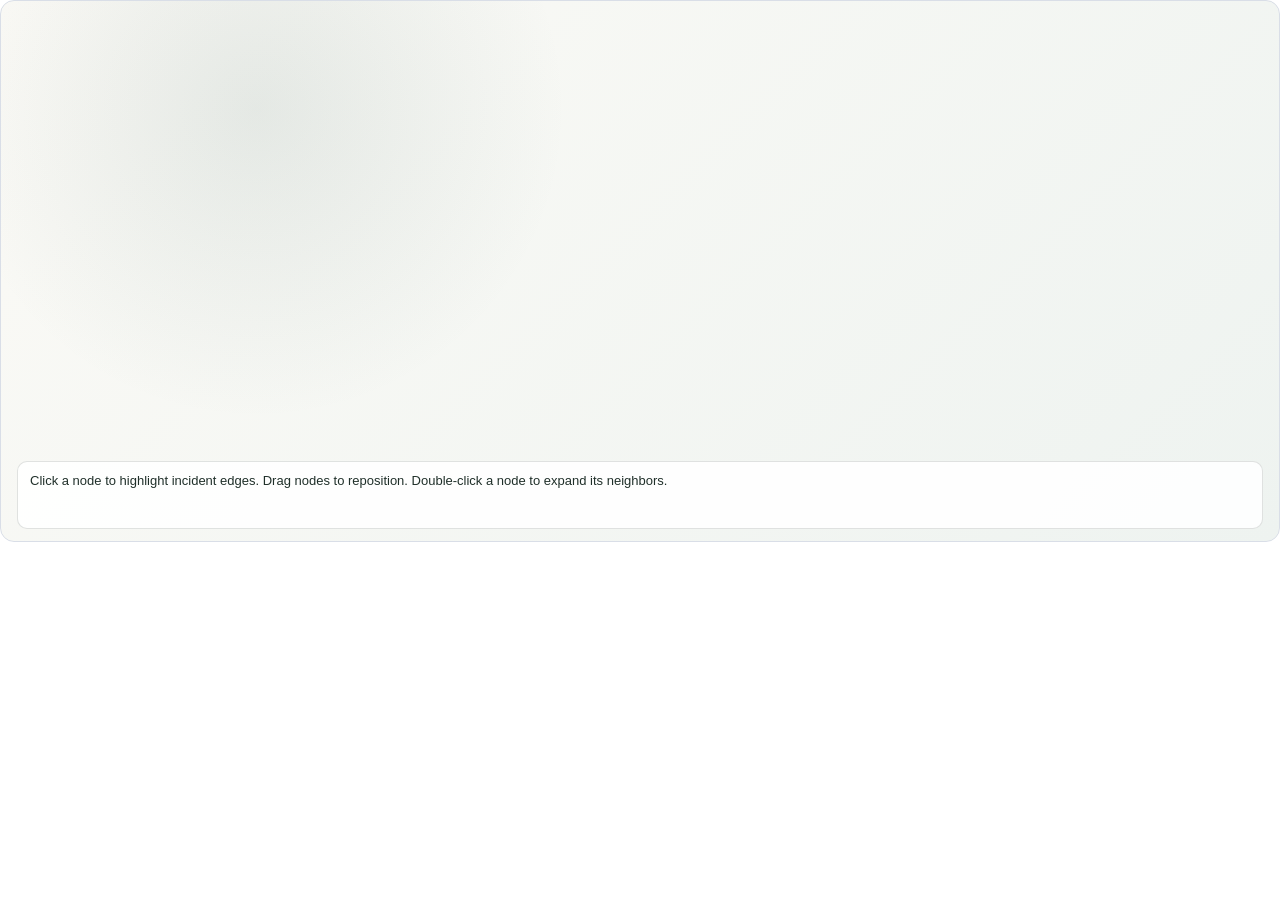
==== explorer/frontend/components/subgraph/index.html @ 3111c1e2 "first pass of the toolkit" ====
<!doctype html>
<html lang="en">
  <head>
    <meta charset="UTF-8" />
    <style>
      html,
      body {
        margin: 0;
        padding: 0;
        overflow: hidden;
        font-family: ui-sans-serif, system-ui, sans-serif;
      }

      #graph-shell {
        height: 540px;
        border: 1px solid #d9dee7;
        border-radius: 14px;
        background:
          radial-gradient(circle at 20% 20%, rgba(53, 91, 83, 0.10), transparent 28%),
          linear-gradient(135deg, #fbfaf6 0%, #eef3f0 100%);
        overflow: hidden;
        position: relative;
      }

      #kg-subgraph {
        width: 100%;
        height: 455px;
        cursor: default;
        user-select: none;
      }

      #node-details {
        position: absolute;
        left: 16px;
        right: 16px;
        bottom: 12px;
        min-height: 46px;
        padding: 10px 12px;
        border-radius: 10px;
        background: rgba(255, 255, 255, 0.88);
        border: 1px solid rgba(35, 49, 43, 0.14);
        font: 13px/1.35 sans-serif;
        color: #20302a;
      }

      .edge {
        stroke: #9ba8a1;
        stroke-width: 1.5;
        opacity: 0.55;
      }

      .edge.active {
        stroke: #c05a2b;
        stroke-width: 3;
        opacity: 0.95;
      }

      .edge-label {
        fill: #66736d;
        font: 10px sans-serif;
        pointer-events: none;
      }

      .node circle {
        stroke: #20302a;
        stroke-width: 1.5;
        cursor: grab;
      }

      .node.dragging circle {
        cursor: grabbing;
        stroke-width: 4;
      }

      .node.focus circle {
        fill: #2f6f63;
      }

      .node.context circle {
        fill: #d8a03d;
      }

      .node.active circle {
        stroke: #c05a2b;
        stroke-width: 4;
      }

      .node text {
        fill: #17231e;
        font: 12px sans-serif;
        pointer-events: none;
        paint-order: stroke;
        stroke: #fbfaf6;
        stroke-width: 4px;
      }
    </style>
  </head>
  <body>
    <div id="graph-shell">
      <svg id="kg-subgraph" viewBox="0 0 1000 640" role="img"></svg>
      <div id="node-details">
        Click a node to highlight incident edges. Drag nodes to reposition. Double-click a node to expand its neighbors.
      </div>
    </div>

    <script>
      const Streamlit = {
        setComponentReady() {
          window.parent.postMessage(
            { isStreamlitMessage: true, type: "streamlit:componentReady", apiVersion: 1 },
            "*",
          );
        },
        setFrameHeight(height) {
          window.parent.postMessage(
            { isStreamlitMessage: true, type: "streamlit:setFrameHeight", height },
            "*",
          );
        },
        setComponentValue(value) {
          window.parent.postMessage(
            {
              isStreamlitMessage: true,
              type: "streamlit:setComponentValue",
              value,
              dataType: "json",
            },
            "*",
          );
        },
      };

      const ns = "http://www.w3.org/2000/svg";
      const svg = document.getElementById("kg-subgraph");
      const details = document.getElementById("node-details");
      let nodes = [];
      let edges = [];
      let positions = {};
      let dragging = null;
      let dragOffset = { x: 0, y: 0 };
      let lastClearNonce = null;

      function make(tag, attrs) {
        const el = document.createElementNS(ns, tag);
        Object.entries(attrs).forEach(([key, value]) => el.setAttribute(key, value));
        return el;
      }

      function svgPoint(event) {
        const point = svg.createSVGPoint();
        point.x = event.clientX;
        point.y = event.clientY;
        return point.matrixTransform(svg.getScreenCTM().inverse());
      }

      function render() {
        svg.replaceChildren();
        const edgeLayer = make("g", {});
        const labelLayer = make("g", {});
        const nodeLayer = make("g", {});
        svg.appendChild(edgeLayer);
        svg.appendChild(labelLayer);
        svg.appendChild(nodeLayer);

        edges.forEach(edge => {
          const source = positions[edge.source];
          const target = positions[edge.target];
          if (!source || !target) return;

          const line = make("line", {
            x1: source.x,
            y1: source.y,
            x2: target.x,
            y2: target.y,
            class: "edge",
            "data-source": edge.source,
            "data-target": edge.target,
          });
          edgeLayer.appendChild(line);

          const label = make("text", {
            x: (source.x + target.x) / 2,
            y: (source.y + target.y) / 2,
            class: "edge-label",
          });
          label.textContent = edge.label.replace("biolink:", "");
          labelLayer.appendChild(label);
        });

        nodes.forEach(node => {
          const pos = positions[node.id];
          if (!pos) return;

          const group = make("g", {
            class: "node " + (node.is_focus ? "focus" : "context"),
            transform: `translate(${pos.x}, ${pos.y})`,
            "data-id": node.id,
          });
          const circle = make("circle", { r: node.is_focus ? 17 : 13 });
          const text = make("text", { x: 20, y: 4 });
          text.textContent = node.label.length > 38 ? node.label.slice(0, 35) + "..." : node.label;
          group.appendChild(circle);
          group.appendChild(text);
          group.addEventListener("click", () => selectNode(node));
          group.addEventListener("dblclick", event => {
            event.preventDefault();
            Streamlit.setComponentValue({
              action: "expand",
              node_id: node.id,
              positions,
              nonce: makeNonce(),
            });
          });
          group.addEventListener("pointerdown", event => startDrag(event, node, group));
          nodeLayer.appendChild(group);
        });
      }

      function redrawPositions() {
        edges.forEach(edge => {
          const source = positions[edge.source];
          const target = positions[edge.target];
          if (!source || !target) return;
          document
            .querySelectorAll(`.edge[data-source="${CSS.escape(edge.source)}"][data-target="${CSS.escape(edge.target)}"]`)
            .forEach(line => {
              line.setAttribute("x1", source.x);
              line.setAttribute("y1", source.y);
              line.setAttribute("x2", target.x);
              line.setAttribute("y2", target.y);
            });
        });

        document.querySelectorAll(".edge-label").forEach((label, index) => {
          const edge = edges[index];
          if (!edge) return;
          const source = positions[edge.source];
          const target = positions[edge.target];
          if (!source || !target) return;
          label.setAttribute("x", (source.x + target.x) / 2);
          label.setAttribute("y", (source.y + target.y) / 2);
        });
      }

      function startDrag(event, node, group) {
        event.preventDefault();
        group.setPointerCapture(event.pointerId);
        const point = svgPoint(event);
        dragging = { node, group, pointerId: event.pointerId };
        dragOffset = {
          x: point.x - positions[node.id].x,
          y: point.y - positions[node.id].y,
        };
        group.classList.add("dragging");
      }

      svg.addEventListener("pointermove", event => {
        if (!dragging) return;
        const point = svgPoint(event);
        const next = {
          x: Math.max(24, Math.min(976, point.x - dragOffset.x)),
          y: Math.max(24, Math.min(430, point.y - dragOffset.y)),
        };
        positions[dragging.node.id] = next;
        dragging.group.setAttribute("transform", `translate(${next.x}, ${next.y})`);
        redrawPositions();
      });

      svg.addEventListener("pointerup", event => {
        if (!dragging) return;
        dragging.group.releasePointerCapture(event.pointerId);
        dragging.group.classList.remove("dragging");
        dragging = null;
        Streamlit.setComponentValue({
          action: "layout",
          positions,
          nonce: makeNonce(),
        });
      });

      function selectNode(node) {
        document.querySelectorAll(".node").forEach(el => el.classList.remove("active"));
        document.querySelectorAll(".edge").forEach(el => el.classList.remove("active"));
        document.querySelector(`.node[data-id="${CSS.escape(node.id)}"]`)?.classList.add("active");
        const incident = edges.filter(edge => edge.source === node.id || edge.target === node.id);
        incident.forEach(edge => {
          document
            .querySelectorAll(`.edge[data-source="${CSS.escape(edge.source)}"][data-target="${CSS.escape(edge.target)}"]`)
            .forEach(el => el.classList.add("active"));
        });
        const labelText = (node.labels || []).join(", ");
        details.innerHTML = `<strong>${node.label}</strong><br/>${labelText}<br/>Connected edges in view: ${incident.length}<br/>Double-click this node to expand its neighbors.`;
      }

      function clearSelection() {
        document.querySelectorAll(".node").forEach(el => el.classList.remove("active"));
        document.querySelectorAll(".edge").forEach(el => el.classList.remove("active"));
        details.textContent =
          "Click a node to highlight incident edges. Drag nodes to reposition. Double-click a node to expand its neighbors.";
      }

      function makeNonce() {
        return `${Date.now()}-${Math.random().toString(16).slice(2)}`;
      }

      window.addEventListener("message", event => {
        if (!event.data || event.data.type !== "streamlit:render") return;
        nodes = event.data.args.nodes || [];
        edges = event.data.args.edges || [];
        positions = event.data.args.positions || {};
        render();
        if (event.data.args.clear_nonce !== lastClearNonce) {
          lastClearNonce = event.data.args.clear_nonce;
          clearSelection();
        }
        Streamlit.setFrameHeight(560);
      });

      Streamlit.setComponentReady();
      Streamlit.setFrameHeight(560);
    </script>
  </body>
</html>
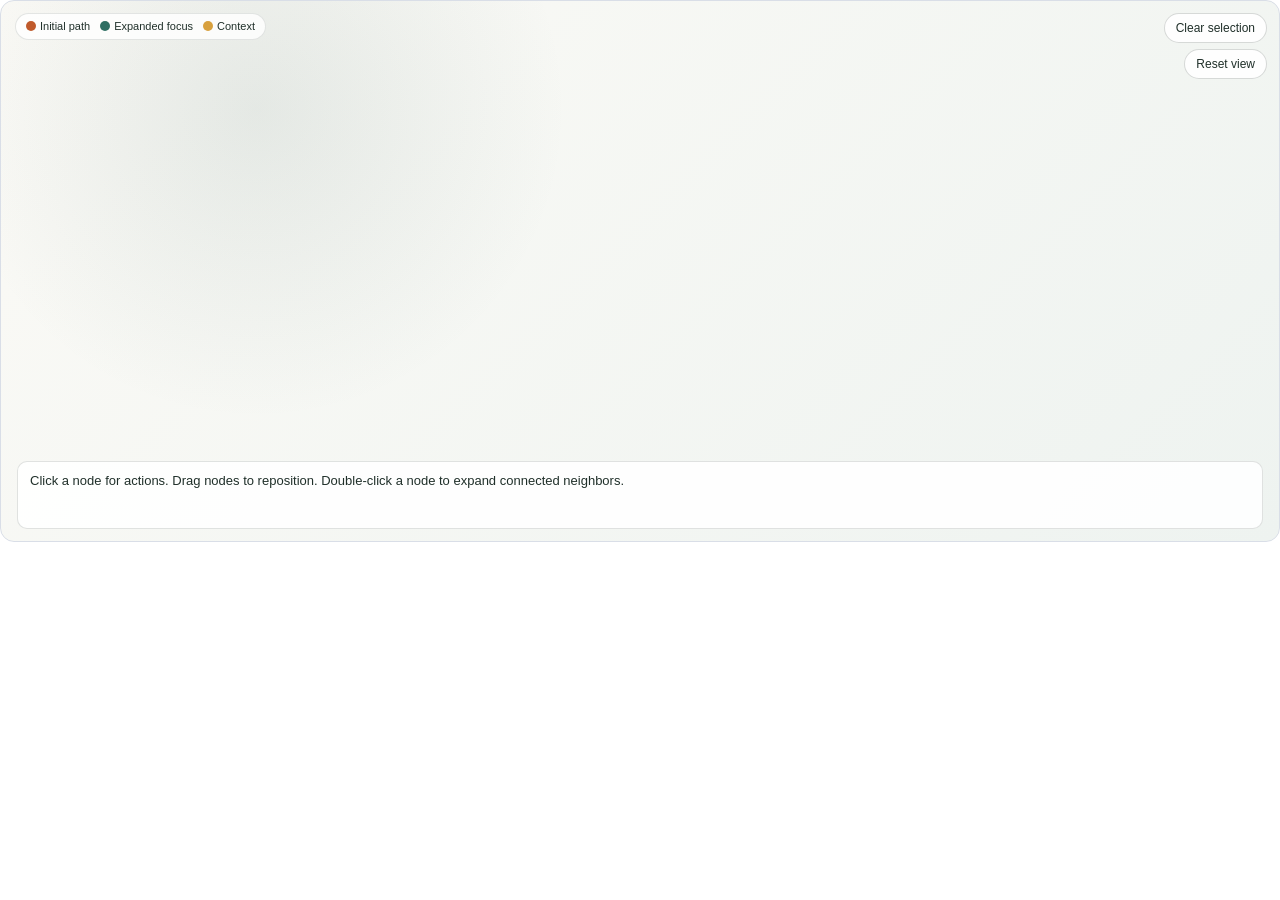
==== commit ec560aad: "get it working locally" ====
--- a/explorer/frontend/components/subgraph/index.html
+++ b/explorer/frontend/components/subgraph/index.html
@@ -22,11 +22,90 @@
         position: relative;
       }
 
+      #clear-selection {
+        position: absolute;
+        top: 12px;
+        right: 12px;
+        z-index: 2;
+        border: 1px solid rgba(35, 49, 43, 0.18);
+        border-radius: 999px;
+        background: rgba(255, 255, 255, 0.9);
+        color: #20302a;
+        cursor: pointer;
+        font: 12px/1 sans-serif;
+        padding: 8px 11px;
+      }
+
+      #reset-view {
+        position: absolute;
+        top: 48px;
+        right: 12px;
+        z-index: 2;
+        border: 1px solid rgba(35, 49, 43, 0.18);
+        border-radius: 999px;
+        background: rgba(255, 255, 255, 0.9);
+        color: #20302a;
+        cursor: pointer;
+        font: 12px/1 sans-serif;
+        padding: 8px 11px;
+      }
+
+      #reset-view:hover {
+        background: #ffffff;
+        border-color: rgba(35, 49, 43, 0.32);
+      }
+
+      #clear-selection:hover {
+        background: #ffffff;
+        border-color: rgba(35, 49, 43, 0.32);
+      }
+
+      #legend {
+        position: absolute;
+        top: 12px;
+        left: 14px;
+        z-index: 2;
+        display: flex;
+        gap: 10px;
+        align-items: center;
+        border: 1px solid rgba(35, 49, 43, 0.12);
+        border-radius: 999px;
+        background: rgba(255, 255, 255, 0.82);
+        color: #20302a;
+        font: 11px/1 sans-serif;
+        padding: 7px 10px;
+      }
+
+      .legend-mark {
+        display: inline-block;
+        width: 10px;
+        height: 10px;
+        border-radius: 999px;
+        margin-right: 4px;
+        vertical-align: -1px;
+      }
+
+      .legend-path {
+        background: #c05a2b;
+      }
+
+      .legend-focus {
+        background: #2f6f63;
+      }
+
+      .legend-context {
+        background: #d8a03d;
+      }
+
       #kg-subgraph {
         width: 100%;
         height: 455px;
-        cursor: default;
+        cursor: grab;
         user-select: none;
+      }
+
+      #kg-subgraph.panning {
+        cursor: grabbing;
       }
 
       #node-details {
@@ -49,8 +128,20 @@
         opacity: 0.55;
       }
 
+      .edge.path {
+        stroke: #c05a2b;
+        stroke-width: 4;
+        opacity: 0.98;
+      }
+
+      .edge.semantic {
+        stroke: #5577b8;
+        stroke-dasharray: 7 5;
+        opacity: 0.75;
+      }
+
       .edge.active {
-        stroke: #c05a2b;
+        stroke: #1f2937;
         stroke-width: 3;
         opacity: 0.95;
       }
@@ -80,8 +171,12 @@
         fill: #d8a03d;
       }
 
+      .node.path circle {
+        fill: #c05a2b;
+      }
+
       .node.active circle {
-        stroke: #c05a2b;
+        stroke: #1f2937;
         stroke-width: 4;
       }
 
@@ -97,9 +192,16 @@
   </head>
   <body>
     <div id="graph-shell">
+      <div id="legend">
+        <span><span class="legend-mark legend-path"></span>Initial path</span>
+        <span><span class="legend-mark legend-focus"></span>Expanded focus</span>
+        <span><span class="legend-mark legend-context"></span>Context</span>
+      </div>
+      <button id="clear-selection" type="button">Clear selection</button>
+      <button id="reset-view" type="button">Reset view</button>
       <svg id="kg-subgraph" viewBox="0 0 1000 640" role="img"></svg>
       <div id="node-details">
-        Click a node to highlight incident edges. Drag nodes to reposition. Double-click a node to expand its neighbors.
+        Click a node for actions. Drag nodes to reposition. Double-click a node to expand connected neighbors.
       </div>
     </div>
 
@@ -137,8 +239,13 @@
       let edges = [];
       let positions = {};
       let dragging = null;
+      let panning = null;
       let dragOffset = { x: 0, y: 0 };
-      let lastClearNonce = null;
+      let suppressNextClick = false;
+      let lastMessage = "";
+      const defaultViewBox = { x: 0, y: 0, width: 1000, height: 640 };
+      let viewBox = { ...defaultViewBox };
+      const nodeMargin = 24;
 
       function make(tag, attrs) {
         const el = document.createElementNS(ns, tag);
@@ -155,6 +262,7 @@
 
       function render() {
         svg.replaceChildren();
+        applyViewBox();
         const edgeLayer = make("g", {});
         const labelLayer = make("g", {});
         const nodeLayer = make("g", {});
@@ -172,7 +280,8 @@
             y1: source.y,
             x2: target.x,
             y2: target.y,
-            class: "edge",
+            class: edgeClass(edge),
+            "data-id": edge.id,
             "data-source": edge.source,
             "data-target": edge.target,
           });
@@ -183,7 +292,7 @@
             y: (source.y + target.y) / 2,
             class: "edge-label",
           });
-          label.textContent = edge.label.replace("biolink:", "");
+          label.textContent = edge.kind === "semantic" ? "similar" : edge.label.replace("biolink:", "");
           labelLayer.appendChild(label);
         });
 
@@ -192,20 +301,28 @@
           if (!pos) return;
 
           const group = make("g", {
-            class: "node " + (node.is_focus ? "focus" : "context"),
+            class: nodeClass(node),
             transform: `translate(${pos.x}, ${pos.y})`,
             "data-id": node.id,
           });
-          const circle = make("circle", { r: node.is_focus ? 17 : 13 });
+          const circle = make("circle", { r: node.is_path_node ? 18 : node.is_focus ? 16 : 13 });
           const text = make("text", { x: 20, y: 4 });
           text.textContent = node.label.length > 38 ? node.label.slice(0, 35) + "..." : node.label;
           group.appendChild(circle);
           group.appendChild(text);
-          group.addEventListener("click", () => selectNode(node));
+          group.addEventListener("click", () => {
+            if (suppressNextClick) return;
+            selectNode(node);
+          });
           group.addEventListener("dblclick", event => {
             event.preventDefault();
+            event.stopPropagation();
+            if (!node.unseen_neighbor_count) {
+              showMessage("No unseen connected neighbors to expand.");
+              return;
+            }
             Streamlit.setComponentValue({
-              action: "expand",
+              action: "expand_connected",
               node_id: node.id,
               positions,
               nonce: makeNonce(),
@@ -216,19 +333,31 @@
         });
       }
 
+      function edgeClass(edge) {
+        const classes = ["edge"];
+        if (edge.is_path_edge) classes.push("path");
+        if (edge.kind === "semantic") classes.push("semantic");
+        return classes.join(" ");
+      }
+
+      function nodeClass(node) {
+        const classes = ["node"];
+        classes.push(node.is_focus ? "focus" : "context");
+        if (node.is_path_node) classes.push("path");
+        return classes.join(" ");
+      }
+
       function redrawPositions() {
         edges.forEach(edge => {
           const source = positions[edge.source];
           const target = positions[edge.target];
           if (!source || !target) return;
-          document
-            .querySelectorAll(`.edge[data-source="${CSS.escape(edge.source)}"][data-target="${CSS.escape(edge.target)}"]`)
-            .forEach(line => {
-              line.setAttribute("x1", source.x);
-              line.setAttribute("y1", source.y);
-              line.setAttribute("x2", target.x);
-              line.setAttribute("y2", target.y);
-            });
+          const line = document.querySelector(`.edge[data-id="${CSS.escape(edge.id)}"]`);
+          if (!line) return;
+          line.setAttribute("x1", source.x);
+          line.setAttribute("y1", source.y);
+          line.setAttribute("x2", target.x);
+          line.setAttribute("y2", target.y);
         });
 
         document.querySelectorAll(".edge-label").forEach((label, index) => {
@@ -244,9 +373,10 @@
 
       function startDrag(event, node, group) {
         event.preventDefault();
+        event.stopPropagation();
         group.setPointerCapture(event.pointerId);
         const point = svgPoint(event);
-        dragging = { node, group, pointerId: event.pointerId };
+        dragging = { node, group, pointerId: event.pointerId, moved: false };
         dragOffset = {
           x: point.x - positions[node.id].x,
           y: point.y - positions[node.id].y,
@@ -255,27 +385,62 @@
       }
 
       svg.addEventListener("pointermove", event => {
+        if (panning) {
+          const point = clientPoint(event);
+          const dx = point.x - panning.clientX;
+          const dy = point.y - panning.clientY;
+          const scaleX = viewBox.width / svg.clientWidth;
+          const scaleY = viewBox.height / svg.clientHeight;
+          viewBox.x = panning.viewBoxX - dx * scaleX;
+          viewBox.y = panning.viewBoxY - dy * scaleY;
+          applyViewBox();
+          return;
+        }
+
         if (!dragging) return;
         const point = svgPoint(event);
         const next = {
-          x: Math.max(24, Math.min(976, point.x - dragOffset.x)),
-          y: Math.max(24, Math.min(430, point.y - dragOffset.y)),
+          x: Math.max(nodeMargin, Math.min(defaultViewBox.width - nodeMargin, point.x - dragOffset.x)),
+          y: Math.max(nodeMargin, Math.min(defaultViewBox.height - nodeMargin, point.y - dragOffset.y)),
         };
         positions[dragging.node.id] = next;
+        dragging.moved = true;
         dragging.group.setAttribute("transform", `translate(${next.x}, ${next.y})`);
         redrawPositions();
       });
 
       svg.addEventListener("pointerup", event => {
+        if (panning) {
+          svg.releasePointerCapture(event.pointerId);
+          svg.classList.remove("panning");
+          panning = null;
+          return;
+        }
+
         if (!dragging) return;
         dragging.group.releasePointerCapture(event.pointerId);
         dragging.group.classList.remove("dragging");
+        suppressNextClick = dragging.moved;
         dragging = null;
-        Streamlit.setComponentValue({
-          action: "layout",
-          positions,
-          nonce: makeNonce(),
-        });
+        if (suppressNextClick) {
+          window.setTimeout(() => {
+            suppressNextClick = false;
+          }, 0);
+        }
+      });
+
+      svg.addEventListener("pointerdown", event => {
+        if (event.target.closest(".node")) return;
+        event.preventDefault();
+        svg.setPointerCapture(event.pointerId);
+        svg.classList.add("panning");
+        const point = clientPoint(event);
+        panning = {
+          clientX: point.x,
+          clientY: point.y,
+          viewBoxX: viewBox.x,
+          viewBoxY: viewBox.y,
+        };
       });
 
       function selectNode(node) {
@@ -284,23 +449,94 @@
         document.querySelector(`.node[data-id="${CSS.escape(node.id)}"]`)?.classList.add("active");
         const incident = edges.filter(edge => edge.source === node.id || edge.target === node.id);
         incident.forEach(edge => {
-          document
-            .querySelectorAll(`.edge[data-source="${CSS.escape(edge.source)}"][data-target="${CSS.escape(edge.target)}"]`)
-            .forEach(el => el.classList.add("active"));
+          document.querySelector(`.edge[data-id="${CSS.escape(edge.id)}"]`)?.classList.add("active");
         });
         const labelText = (node.labels || []).join(", ");
-        details.innerHTML = `<strong>${node.label}</strong><br/>${labelText}<br/>Connected edges in view: ${incident.length}<br/>Double-click this node to expand its neighbors.`;
+        details.innerHTML = `
+          <div><strong>${escapeHtml(node.label)}</strong></div>
+          <div>${escapeHtml(labelText)}</div>
+          <div>Connected edges in view: ${incident.length}</div>
+          <div>Unseen connected neighbors: ${node.unseen_neighbor_count || 0}</div>
+          <div style="margin-top: 8px; display: flex; gap: 8px; flex-wrap: wrap;">
+            <button type="button" data-action="expand_connected" data-node-id="${escapeAttr(node.id)}" ${node.unseen_neighbor_count ? "" : "data-noop='true'"}>Expand connected</button>
+            <button type="button" data-action="expand_similar" data-node-id="${escapeAttr(node.id)}">Expand similar</button>
+            <button type="button" data-action="collapse" data-node-id="${escapeAttr(node.id)}">Collapse / hide</button>
+          </div>
+        `;
       }
 
       function clearSelection() {
         document.querySelectorAll(".node").forEach(el => el.classList.remove("active"));
         document.querySelectorAll(".edge").forEach(el => el.classList.remove("active"));
         details.textContent =
-          "Click a node to highlight incident edges. Drag nodes to reposition. Double-click a node to expand its neighbors.";
+          "Click a node for actions. Drag nodes to reposition. Double-click a node to expand connected neighbors.";
+      }
+
+      function showMessage(message) {
+        if (!message || message === lastMessage) return;
+        lastMessage = message;
+        details.textContent = message;
+        window.setTimeout(() => {
+          if (lastMessage === message) {
+            lastMessage = "";
+            clearSelection();
+          }
+        }, 2200);
       }
 
       function makeNonce() {
         return `${Date.now()}-${Math.random().toString(16).slice(2)}`;
+      }
+
+      function clientPoint(event) {
+        return { x: event.clientX, y: event.clientY };
+      }
+
+      function applyViewBox() {
+        svg.setAttribute("viewBox", `${viewBox.x} ${viewBox.y} ${viewBox.width} ${viewBox.height}`);
+      }
+
+      document.getElementById("clear-selection").addEventListener("click", event => {
+        event.preventDefault();
+        event.stopPropagation();
+        clearSelection();
+      });
+
+      document.getElementById("reset-view").addEventListener("click", event => {
+        event.preventDefault();
+        event.stopPropagation();
+        viewBox = { ...defaultViewBox };
+        applyViewBox();
+      });
+
+      details.addEventListener("click", event => {
+        const button = event.target.closest("button[data-action]");
+        if (!button) return;
+        event.preventDefault();
+        event.stopPropagation();
+        if (button.dataset.noop === "true") {
+          showMessage("No unseen connected neighbors to expand.");
+          return;
+        }
+        Streamlit.setComponentValue({
+          action: button.dataset.action,
+          node_id: button.dataset.nodeId,
+          positions,
+          nonce: makeNonce(),
+        });
+      });
+
+      function escapeHtml(value) {
+        return String(value)
+          .replaceAll("&", "&amp;")
+          .replaceAll("<", "&lt;")
+          .replaceAll(">", "&gt;")
+          .replaceAll('"', "&quot;")
+          .replaceAll("'", "&#039;");
+      }
+
+      function escapeAttr(value) {
+        return escapeHtml(value);
       }
 
       window.addEventListener("message", event => {
@@ -309,10 +545,7 @@
         edges = event.data.args.edges || [];
         positions = event.data.args.positions || {};
         render();
-        if (event.data.args.clear_nonce !== lastClearNonce) {
-          lastClearNonce = event.data.args.clear_nonce;
-          clearSelection();
-        }
+        showMessage(event.data.args.message || "");
         Streamlit.setFrameHeight(560);
       });
 
